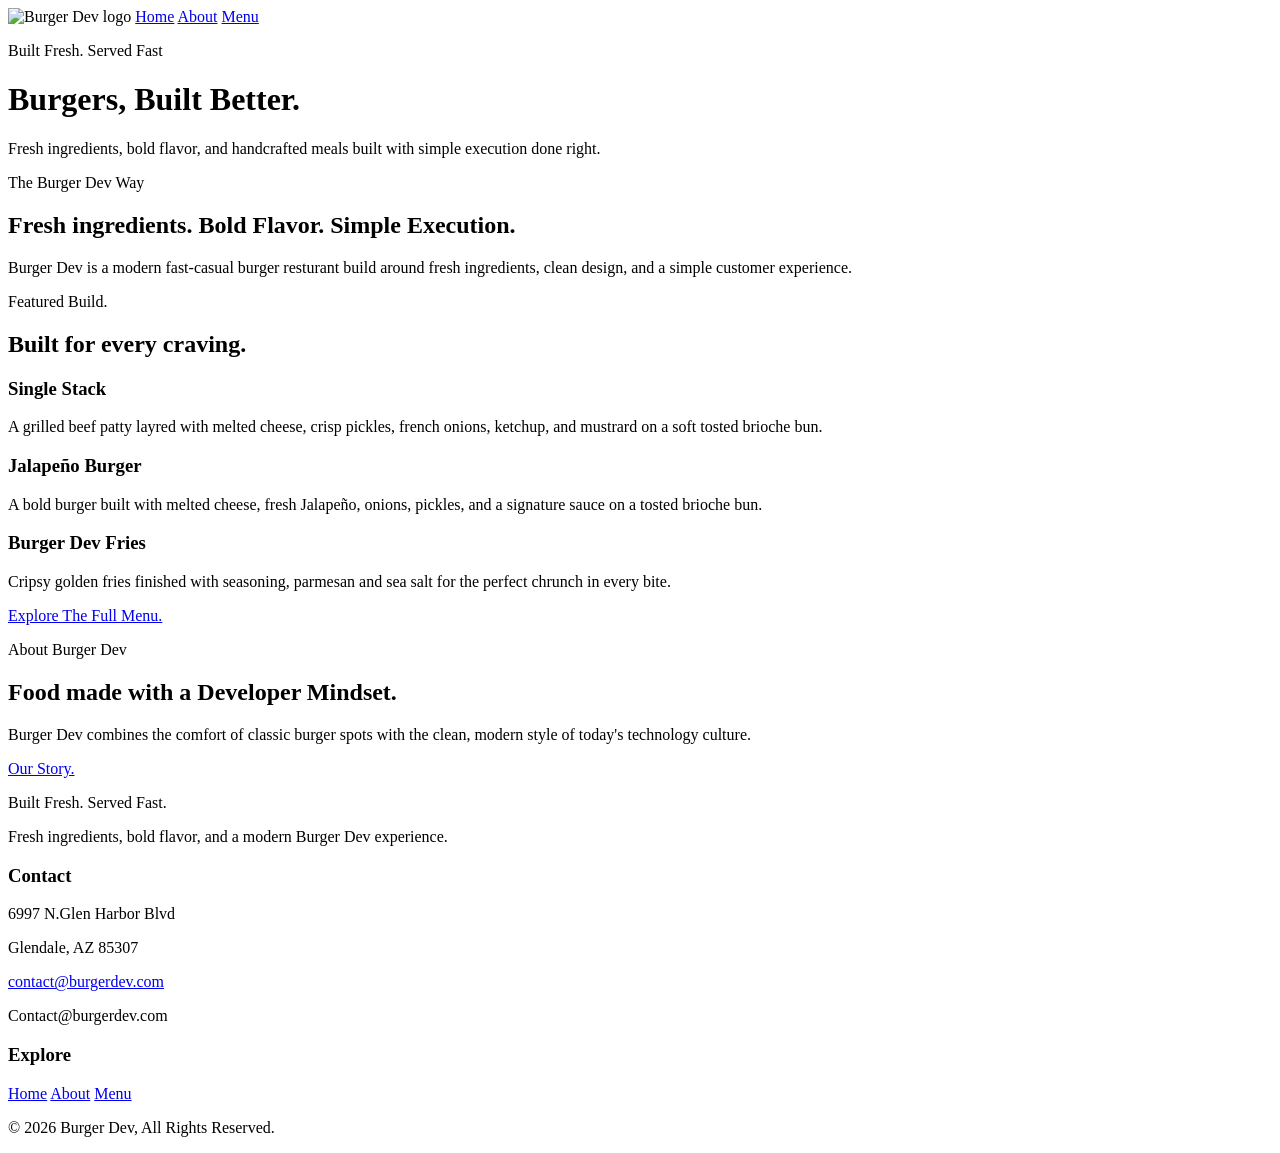
==== index.html @ 35d768fd "first commit" ====
<!DOCTYPE html>
<html lang="en">
    <head>
        <meta charset="UTF-8">
        <meta name="viewport" content="width=device-width, initial-scale=1.0">
        <meta name= "description" content="burger Dev servers fresh burger, cripsy fries, and handcrafted meals built with bold flavor and execution.">
      <title>Burger Dev | Built Fresh. Served Fast.</title>
    </head>
    <body>
        <!-- Navigation -->
            <nav>
            <img src="./images/Burger_Dev_logo.png" alt="Burger Dev logo">
            <a href="./">Home</a>
            <a href="./About/">About</a>
            <a href="./menu">Menu</a>
            </nav>
        <!-- Hero Section -->
        <header>
        <p>Built Fresh. Served Fast</p>
       <h1>Burgers, Built Better.</h1>
       <p>Fresh ingredients, bold flavor, and handcrafted meals built with simple execution done right.</p>
        </header>

         <main>
            <!-- Brand Introduction -->
            <section>
        <p>The Burger Dev Way</p>

          <h2>Fresh ingredients. Bold Flavor. Simple Execution.</h2>
        <p>Burger Dev is a modern fast-casual burger resturant build around fresh ingredients, clean design, and a simple customer experience.</p>
                </section>
                
                <!-- Featured Menu -->
                 <section>
         <p>Featured Build.</p>

        <h2>Built for every craving.</h2>

         <h3>Single Stack</h3>

        <p>A grilled beef patty layred with melted cheese, crisp pickles, french onions, ketchup, and mustrard on a soft tosted brioche bun.</p>

        <h3>Jalapeño Burger</h3>

        <p>A bold burger built with melted cheese, fresh Jalapeño, onions, pickles, and a signature sauce on a tosted brioche bun.  </p>

        <h3>Burger Dev Fries</h3>

        <p>Cripsy golden fries finished with seasoning, parmesan and sea salt for the perfect chrunch in every bite. </p>
        <a href="./menu/">Explore The Full Menu.</a>
        </section>
       
        <!-- About Preview -->
        <section>
        <p>About Burger Dev</p>

        <h2>Food made with a Developer Mindset.</h2>

        <p>Burger Dev combines the comfort of classic burger spots with the clean, modern style of today's technology culture.</p>
        <a href="./about/">Our Story.</a>
        </section>
        </main>

        <footer>
    
            
            <p>Built Fresh. Served Fast.</p>
        <p>Fresh ingredients, bold flavor, and a modern Burger Dev experience.</p>

        <h3>Contact</h3>
            <p>6997 N.Glen Harbor Blvd</p>
            <p>Glendale, AZ 85307</p>

            <p(623)555-0142></p>
            <p><a href="tel:+16235550142"> <p(623)555-0142></p></a>
              <p><a href="mailto:contact@burgerdev.com">contact@burgerdev.com</p></a>

            <p>Contact@burgerdev.com</p>
            
        <h3>Explore</h3>
        <a href="./">Home</a>
        <a href="./About/">About</a>
        <a href="./menu">Menu</a>

        <p>&copy; 2026 Burger Dev, All Rights Reserved.</p>
        </footer>
    </body>
</html>
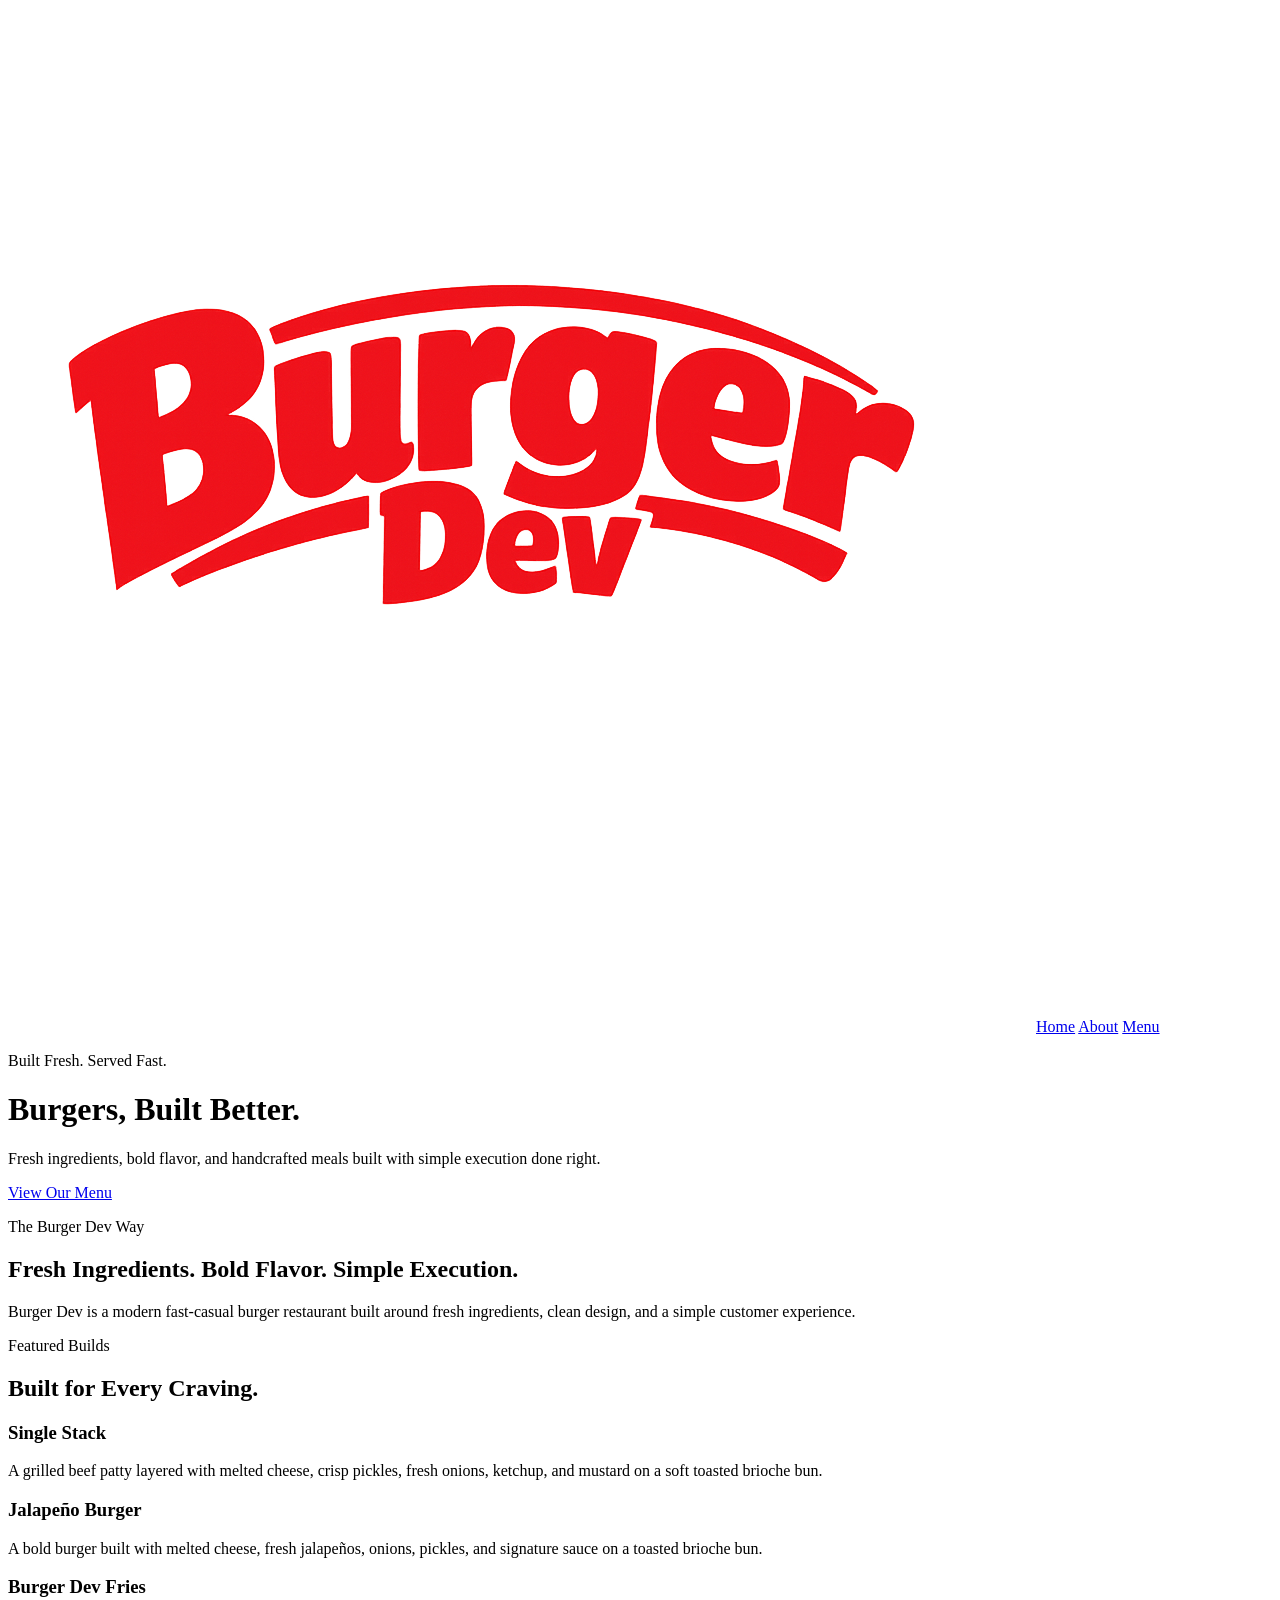
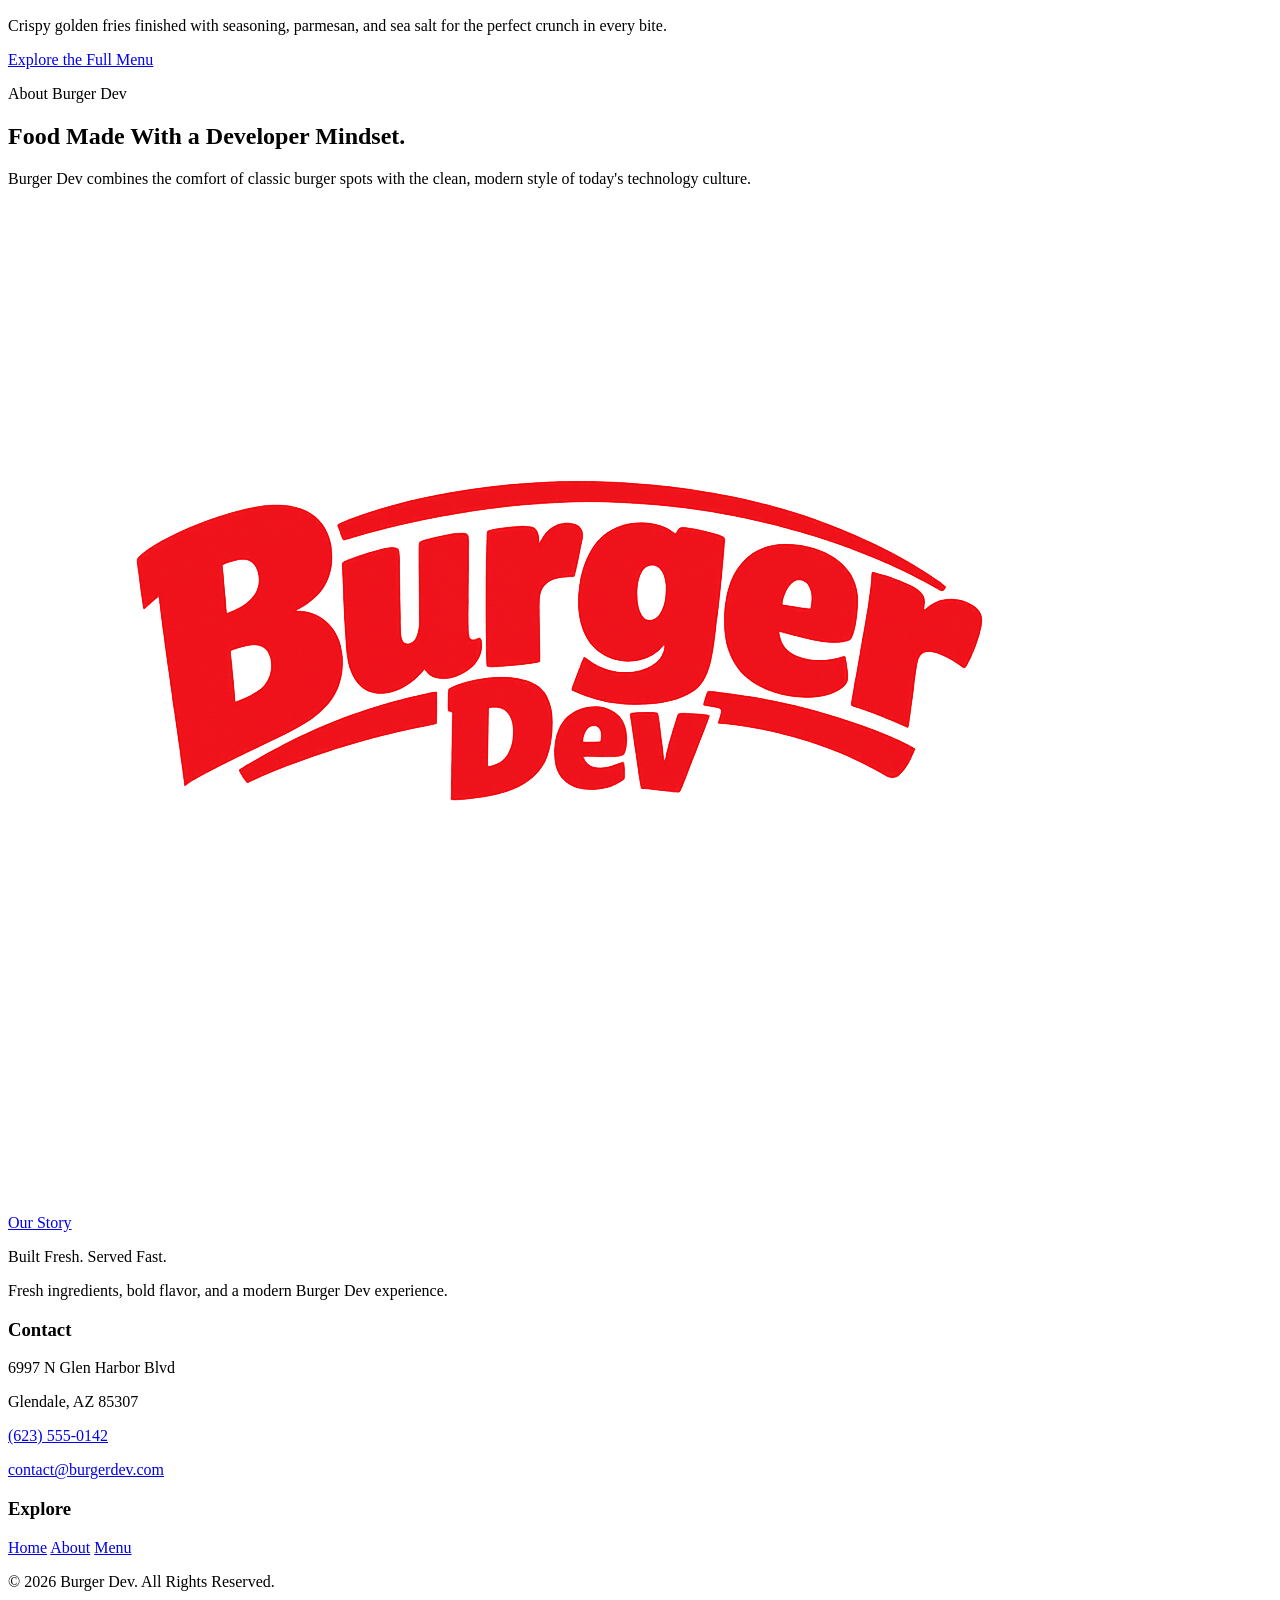
==== commit df2ec408: "corrected changes to commit step one" ====
--- a/index.html
+++ b/index.html
@@ -1,88 +1,132 @@
 <!DOCTYPE html>
 <html lang="en">
+
     <head>
         <meta charset="UTF-8">
+        <meta name="description" content="Burger Dev serves fresh burgers, crispy fries, and handcrafted meals built with bold flavor and simple execution.">
         <meta name="viewport" content="width=device-width, initial-scale=1.0">
-        <meta name= "description" content="burger Dev servers fresh burger, cripsy fries, and handcrafted meals built with bold flavor and execution.">
-      <title>Burger Dev | Built Fresh. Served Fast.</title>
+
+        <title>Burger Dev | Built Fresh. Served Fast.</title>
     </head>
+
     <body>
-        <!-- Navigation -->
-            <nav>
-            <img src="./images/Burger_Dev_logo.png" alt="Burger Dev logo">
-            <a href="./">Home</a>
-            <a href="./About/">About</a>
-            <a href="./menu">Menu</a>
-            </nav>
-        <!-- Hero Section -->
-        <header>
-        <p>Built Fresh. Served Fast</p>
-       <h1>Burgers, Built Better.</h1>
-       <p>Fresh ingredients, bold flavor, and handcrafted meals built with simple execution done right.</p>
-        </header>
 
-         <main>
-            <!-- Brand Introduction -->
-            <section>
+        <!-- Site Navigation -->
+        <img src="./images/Burger_Dev_Logo.png" alt="Burger Dev Logo">
+
+        <a href="./">Home</a>
+        <a href="./about/">About</a>
+        <a href="./menu/">Menu</a>
+
+
+        <!-- Hero Content -->
+        <p>Built Fresh. Served Fast.</p>
+
+        <h1>Burgers, Built Better.</h1>
+
+        <p>
+            Fresh ingredients, bold flavor, and handcrafted meals
+            built with simple execution done right.
+        </p>
+
+        <a href="./menu/">View Our Menu</a>
+
+
+        <!-- Brand Introduction -->
         <p>The Burger Dev Way</p>
 
-          <h2>Fresh ingredients. Bold Flavor. Simple Execution.</h2>
-        <p>Burger Dev is a modern fast-casual burger resturant build around fresh ingredients, clean design, and a simple customer experience.</p>
-                </section>
-                
-                <!-- Featured Menu -->
-                 <section>
-         <p>Featured Build.</p>
+        <h2>Fresh Ingredients. Bold Flavor. Simple Execution.</h2>
 
-        <h2>Built for every craving.</h2>
+        <p>
+            Burger Dev is a modern fast-casual burger restaurant
+            built around fresh ingredients, clean design, and a
+            simple customer experience.
+        </p>
 
-         <h3>Single Stack</h3>
 
-        <p>A grilled beef patty layred with melted cheese, crisp pickles, french onions, ketchup, and mustrard on a soft tosted brioche bun.</p>
+        <!-- Featured Menu -->
+        <p>Featured Builds</p>
+
+        <h2>Built for Every Craving.</h2>
+
+        <h3>Single Stack</h3>
+
+        <p>
+            A grilled beef patty layered with melted cheese,
+            crisp pickles, fresh onions, ketchup, and mustard
+            on a soft toasted brioche bun.
+        </p>
 
         <h3>Jalapeño Burger</h3>
 
-        <p>A bold burger built with melted cheese, fresh Jalapeño, onions, pickles, and a signature sauce on a tosted brioche bun.  </p>
+        <p>
+            A bold burger built with melted cheese,
+            fresh jalapeños, onions, pickles, and
+            signature sauce on a toasted brioche bun.
+        </p>
 
         <h3>Burger Dev Fries</h3>
 
-        <p>Cripsy golden fries finished with seasoning, parmesan and sea salt for the perfect chrunch in every bite. </p>
-        <a href="./menu/">Explore The Full Menu.</a>
-        </section>
-       
+        <p>
+            Crispy golden fries finished with seasoning,
+            parmesan, and sea salt for the perfect
+            crunch in every bite.
+        </p>
+
+        <a href="./menu/">Explore the Full Menu</a>
+
+
         <!-- About Preview -->
-        <section>
         <p>About Burger Dev</p>
 
-        <h2>Food made with a Developer Mindset.</h2>
+        <h2>Food Made With a Developer Mindset.</h2>
 
-        <p>Burger Dev combines the comfort of classic burger spots with the clean, modern style of today's technology culture.</p>
-        <a href="./about/">Our Story.</a>
-        </section>
-        </main>
+        <p>
+            Burger Dev combines the comfort of classic burger spots
+            with the clean, modern style of today's technology
+            culture.
+        </p>
 
-        <footer>
-    
-            
-            <p>Built Fresh. Served Fast.</p>
-        <p>Fresh ingredients, bold flavor, and a modern Burger Dev experience.</p>
+        <a href="./about/">Our Story</a>
 
+
+        <!-- Footer Brand Content -->
+        <img src="./images/Burger_Dev_Logo.png" alt="Burger Dev Logo">
+
+        <p>Built Fresh. Served Fast.</p>
+
+        <p>
+            Fresh ingredients, bold flavor, and a modern
+            Burger Dev experience.
+        </p>
+
+
+        <!-- Contact Information -->
         <h3>Contact</h3>
-            <p>6997 N.Glen Harbor Blvd</p>
-            <p>Glendale, AZ 85307</p>
 
-            <p(623)555-0142></p>
-            <p><a href="tel:+16235550142"> <p(623)555-0142></p></a>
-              <p><a href="mailto:contact@burgerdev.com">contact@burgerdev.com</p></a>
+        <p>6997 N Glen Harbor Blvd</p>
+        <p>Glendale, AZ 85307</p>
 
-            <p>Contact@burgerdev.com</p>
-            
+        <p>
+            <a href="tel:+16235550142">(623) 555-0142</a>
+        </p>
+
+        <p>
+            <a href="mailto:contact@burgerdev.com">contact@burgerdev.com</a>
+        </p>
+
+
+        <!-- Explore Links -->
         <h3>Explore</h3>
+
         <a href="./">Home</a>
-        <a href="./About/">About</a>
-        <a href="./menu">Menu</a>
+        <a href="./about/">About</a>
+        <a href="./menu/">Menu</a>
 
-        <p>&copy; 2026 Burger Dev, All Rights Reserved.</p>
-        </footer>
+
+        <!-- Copyright -->
+        <p>&copy; 2026 Burger Dev. All Rights Reserved.</p>
+
     </body>
-</html> +
+</html>
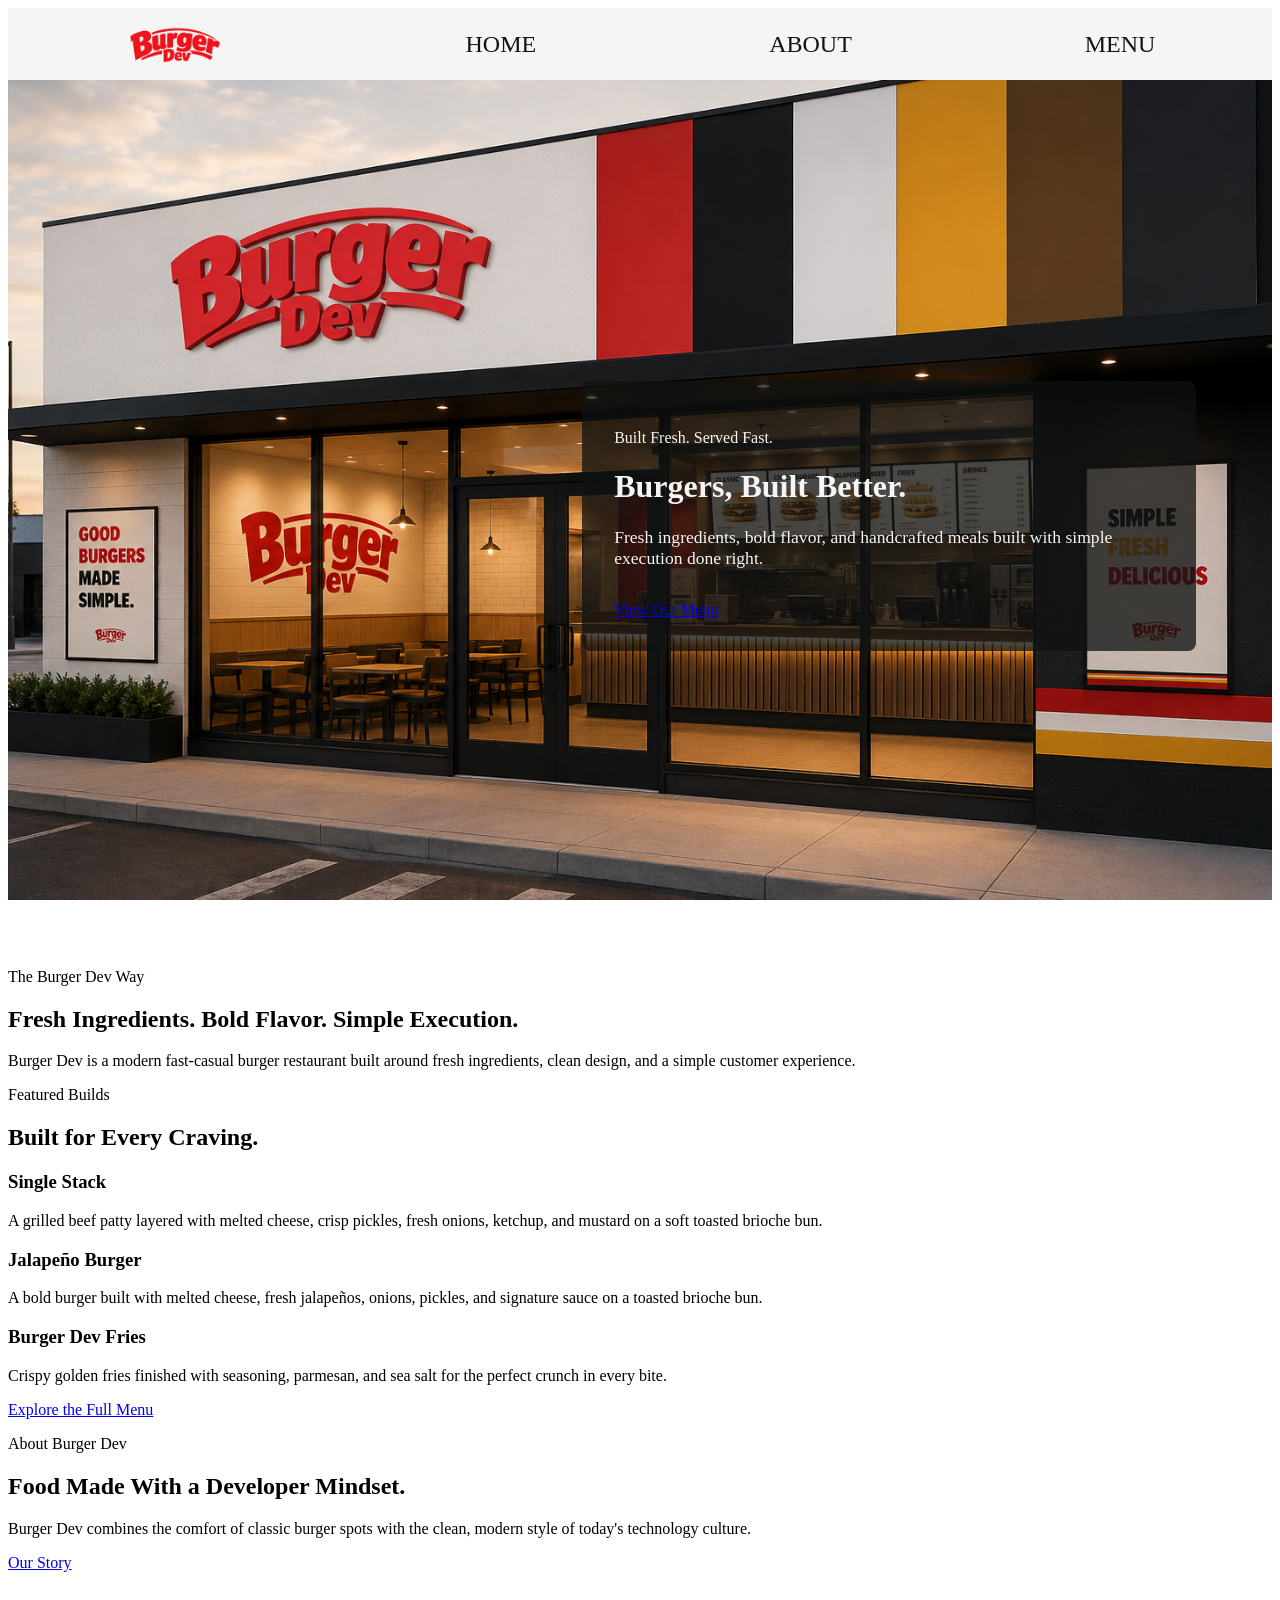
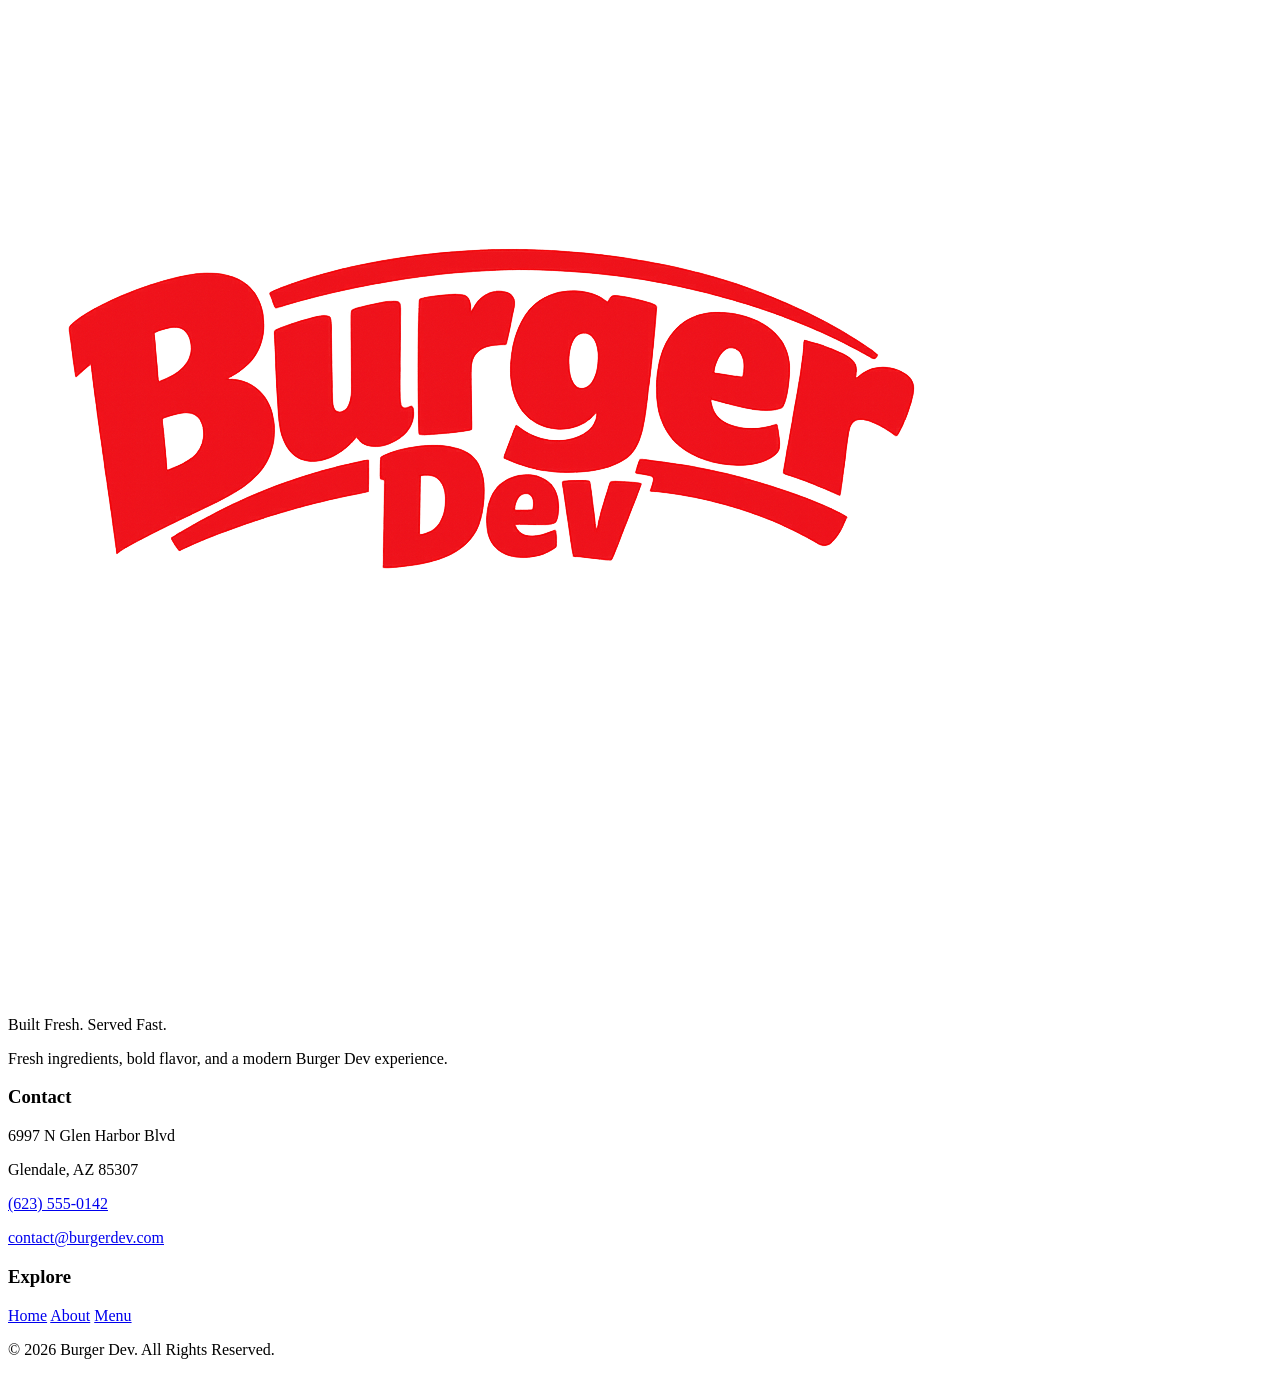
==== commit 4220e464: "added new things" ====
--- a/index.html
+++ b/index.html
@@ -1,131 +1,144 @@
 <!DOCTYPE html>
 <html lang="en">
+    <!-- Homepage -->
 
     <head>
-        <meta charset="UTF-8">
-        <meta name="description" content="Burger Dev serves fresh burgers, crispy fries, and handcrafted meals built with bold flavor and simple execution.">
-        <meta name="viewport" content="width=device-width, initial-scale=1.0">
+            <meta charset="UTF-8">
+            <meta name="description" content="Burger Dev serves fresh burgers, crispy fries, and handcrafted meals built with bold flavor and simple execution.">
+            <meta name="viewport" content="width=device-width, initial-scale=1.0">
 
-        <title>Burger Dev | Built Fresh. Served Fast.</title>
+            <title>Burger Dev | Built Fresh. Served Fast.</title>
+
+            <!-- CSS Stylesheet -->
+            <link rel="stylesheet" type="text/css" href="./global.css">
+            <link rel="stylesheet" type="text/css" href="./homepage.css">
     </head>
 
     <body>
+        <nav>
+            <!-- Site Navigation -->
+             <a href="./" id="logo-wrapper">
+                <img src="./images/Burger_Dev_Logo.png" alt="Burger Dev Logo" id="nav-logo">
+                </a>
 
-        <!-- Site Navigation -->
-        <img src="./images/Burger_Dev_Logo.png" alt="Burger Dev Logo">
+                <a href="./" class="nav-link">Home</a>
+                <a href="./about/" class="nav-link">About</a>
+                <a href="./menu/" class="nav-link">Menu</a>
+        </nav>
 
-        <a href="./">Home</a>
-        <a href="./about/">About</a>
-        <a href="./menu/">Menu</a>
+         <header id="hero"> 
+            <div class="hero-content">
+            <!-- Hero Content -->
+                <p class="section-label">Built Fresh. Served Fast.</p>
 
+                <h1>Burgers, Built Better.</h1>
 
-        <!-- Hero Content -->
-        <p>Built Fresh. Served Fast.</p>
-
-        <h1>Burgers, Built Better.</h1>
-
-        <p>
+        <p class="hero-description">
             Fresh ingredients, bold flavor, and handcrafted meals
             built with simple execution done right.
         </p>
 
-        <a href="./menu/">View Our Menu</a>
+            <a href="./menu/" class="button">View Our Menu</a>
+            </div>
+        </header>
+
+        <main>
+        <!-- Brand Introduction -->
+            <p>The Burger Dev Way</p>
+
+            <h2>Fresh Ingredients. Bold Flavor. Simple Execution.</h2>
+
+            <p>
+                Burger Dev is a modern fast-casual burger restaurant
+                built around fresh ingredients, clean design, and a
+                simple customer experience.
+            </p>
 
 
-        <!-- Brand Introduction -->
-        <p>The Burger Dev Way</p>
+            <!-- Featured Menu -->
+            <p>Featured Builds</p>
 
-        <h2>Fresh Ingredients. Bold Flavor. Simple Execution.</h2>
+            <h2>Built for Every Craving.</h2>
 
-        <p>
-            Burger Dev is a modern fast-casual burger restaurant
-            built around fresh ingredients, clean design, and a
-            simple customer experience.
-        </p>
+            <h3>Single Stack</h3>
+
+            <p>
+                A grilled beef patty layered with melted cheese,
+                crisp pickles, fresh onions, ketchup, and mustard
+                on a soft toasted brioche bun.
+            </p>
+
+            <h3>Jalapeño Burger</h3>
+
+            <p>
+                A bold burger built with melted cheese,
+                fresh jalapeños, onions, pickles, and
+                signature sauce on a toasted brioche bun.
+            </p>
+
+            <h3>Burger Dev Fries</h3>
+
+            <p>
+                Crispy golden fries finished with seasoning,
+                parmesan, and sea salt for the perfect
+                crunch in every bite.
+            </p>
+
+            <a href="./menu/">Explore the Full Menu</a>
 
 
-        <!-- Featured Menu -->
-        <p>Featured Builds</p>
+            <!-- About Preview -->
+            <p>About Burger Dev</p>
 
-        <h2>Built for Every Craving.</h2>
+            <h2>Food Made With a Developer Mindset.</h2>
 
-        <h3>Single Stack</h3>
+            <p>
+                Burger Dev combines the comfort of classic burger spots
+                with the clean, modern style of today's technology
+                culture.
+            </p>
 
-        <p>
-            A grilled beef patty layered with melted cheese,
-            crisp pickles, fresh onions, ketchup, and mustard
-            on a soft toasted brioche bun.
-        </p>
+            <a href="./about/">Our Story</a>
+        </main>
 
-        <h3>Jalapeño Burger</h3>
+        <footer>
+            <!-- Footer Brand Content -->
+            <img src="./images/Burger_Dev_Logo.png" alt="Burger Dev Logo">
 
-        <p>
-            A bold burger built with melted cheese,
-            fresh jalapeños, onions, pickles, and
-            signature sauce on a toasted brioche bun.
-        </p>
+            <p>Built Fresh. Served Fast.</p>
 
-        <h3>Burger Dev Fries</h3>
-
-        <p>
-            Crispy golden fries finished with seasoning,
-            parmesan, and sea salt for the perfect
-            crunch in every bite.
-        </p>
-
-        <a href="./menu/">Explore the Full Menu</a>
+            <p>
+                Fresh ingredients, bold flavor, and a modern
+                Burger Dev experience.
+            </p>
 
 
-        <!-- About Preview -->
-        <p>About Burger Dev</p>
+            <!-- Contact Information -->
+            <h3>Contact</h3>
 
-        <h2>Food Made With a Developer Mindset.</h2>
+            <p>6997 N Glen Harbor Blvd</p>
+            <p>Glendale, AZ 85307</p>
 
-        <p>
-            Burger Dev combines the comfort of classic burger spots
-            with the clean, modern style of today's technology
-            culture.
-        </p>
+            <p>
+                <a href="tel:+16235550142">(623) 555-0142</a>
+            </p>
 
-        <a href="./about/">Our Story</a>
+            <p>
+                <a href="mailto:contact@burgerdev.com">contact@burgerdev.com</a>
+            </p>
 
 
-        <!-- Footer Brand Content -->
-        <img src="./images/Burger_Dev_Logo.png" alt="Burger Dev Logo">
+            <!-- Explore Links -->
+            <h3>Explore</h3>
 
-        <p>Built Fresh. Served Fast.</p>
-
-        <p>
-            Fresh ingredients, bold flavor, and a modern
-            Burger Dev experience.
-        </p>
+            <a href="./">Home</a>
+            <a href="./about/">About</a>
+            <a href="./menu/">Menu</a>
 
 
-        <!-- Contact Information -->
-        <h3>Contact</h3>
-
-        <p>6997 N Glen Harbor Blvd</p>
-        <p>Glendale, AZ 85307</p>
-
-        <p>
-            <a href="tel:+16235550142">(623) 555-0142</a>
-        </p>
-
-        <p>
-            <a href="mailto:contact@burgerdev.com">contact@burgerdev.com</a>
-        </p>
-
-
-        <!-- Explore Links -->
-        <h3>Explore</h3>
-
-        <a href="./">Home</a>
-        <a href="./about/">About</a>
-        <a href="./menu/">Menu</a>
-
-
-        <!-- Copyright -->
-        <p>&copy; 2026 Burger Dev. All Rights Reserved.</p>
+            <!-- Copyright -->
+            <p>&copy; 2026 Burger Dev. All Rights Reserved.</p>
+        </footer>
 
     </body>
 
--- a/global.css
+++ b/global.css
@@ -0,0 +1,29 @@
+nav {
+    min-height: 8dvh;
+    display: flex;
+    flex-direction: row;
+    justify-content: space-around;
+    align-items: center;
+
+    background-color: #f5f5f5;
+}
+
+
+#logo-wrapper {
+    max-height: 8dvh;
+    overflow: hidden;
+}
+
+#nav-logo {
+    max-height: 12dvh;
+    max-width: 12dvh;
+    margin-top: -1dvh;
+}
+
+.nav-link {
+    font-size: 1.5rem;
+    text-decoration: none;
+    text-transform: uppercase;
+    
+    color: #121212;
+}
--- a/homepage.css
+++ b/homepage.css
@@ -0,0 +1,30 @@
+#hero {
+    min-height: 80dvh;
+
+    display: flex;
+    align-items: center;
+    justify-content: flex-end;
+
+    padding: 6%;
+
+    background-image: url("./images/Store/Store Front.png");
+    background-attachment: fixed;
+    background-position: center;
+    background-repeat: no-repeat;
+    background-size: cover;
+}
+
+.hero-content {
+    max-width: 700px;
+
+    padding: 2rem;
+    background-color: rgba(15, 18, 18, 0.75);
+    color: #f5f5f5;
+    border-radius: 8px;
+}
+
+.hero-description {
+    max-width: 550px;
+    margin-bottom: 2rem;
+    font-size: 1.1rem;
+}
